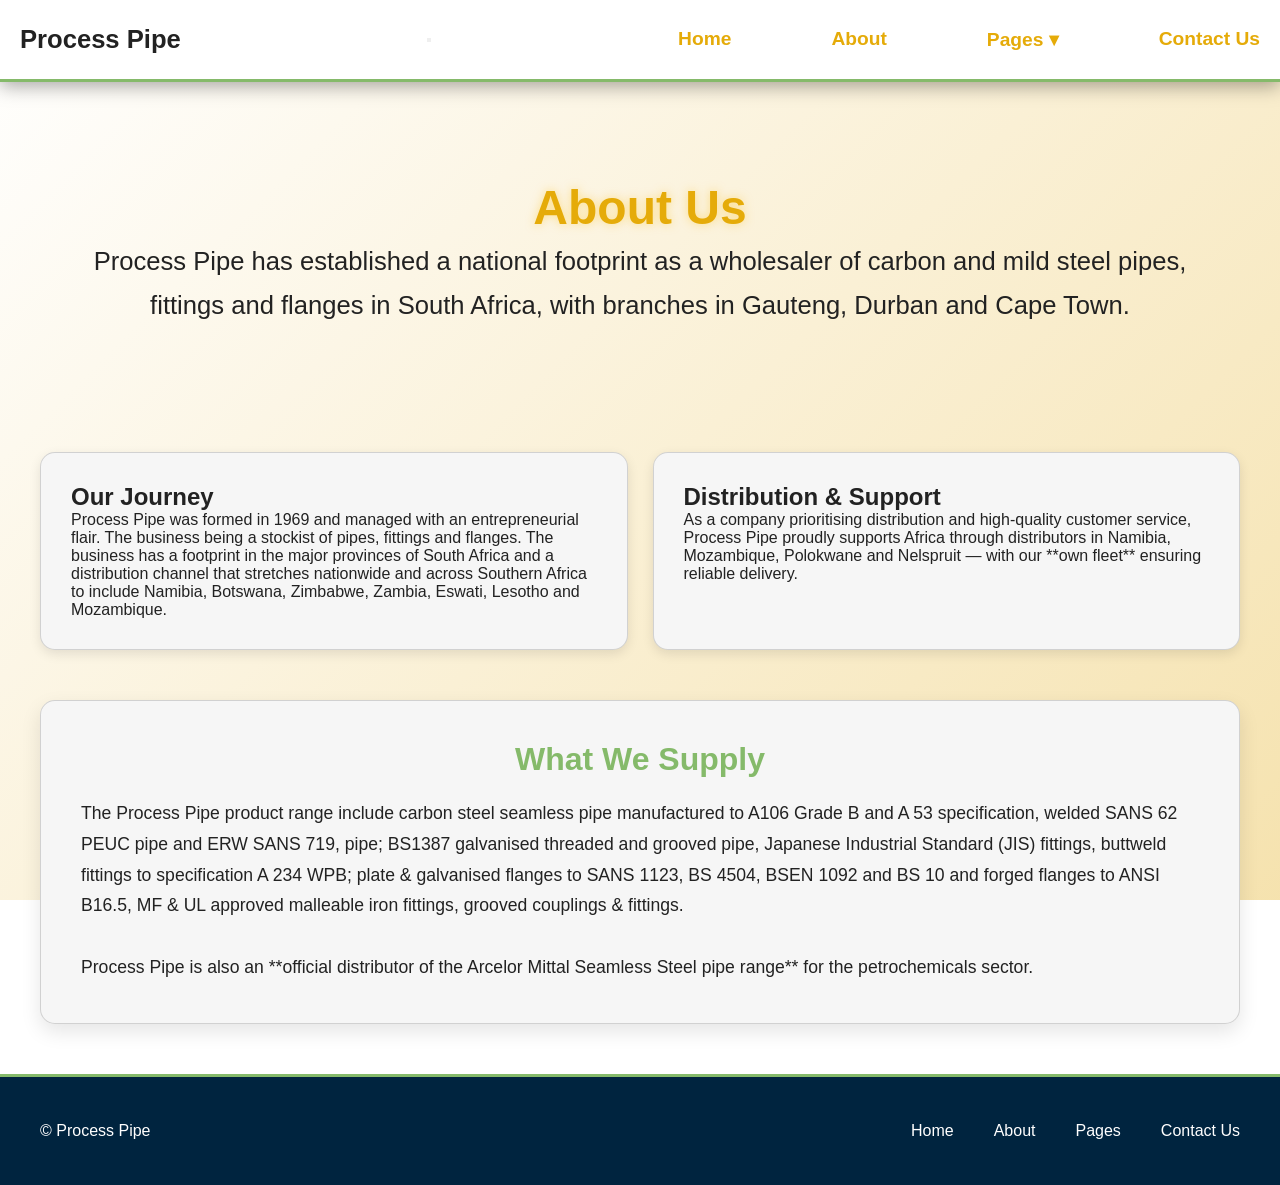
==== processpipe/pages/about.html @ 74e768f0 "version 1" ====
<!DOCTYPE html>
<html lang="en">
	<head>
		<title>Process Pipe</title>

		<meta charset="UTF-8" />
		<meta http-equiv="X-UA-Compatible" content="IE=edge" />
  		<meta name="viewport" content="width=device-width, initial-scale=1" />
  		<meta name="description" content="Process Pipe — supplier of pipes, fittings, flanges and tubes." />
  		<meta name="theme-color" content="#0a74da" />

		<link href="style2.css" rel="stylesheet" type="text/css"> 
	</head>
	<body>
		<header class="site-header" role="banner">
			<div class="container header-inner">
				<a href="../index.html" class="site-logo">Process Pipe</a>

				<!-- Hamburger Button -->
				<button class="menu-toggle" aria-expanded="false" aria-controls="nav-list" aria-label="Menu">
					<span class="bar"></span>
					<span class="bar"></span>
					<span class="bar"></span>
				</button>

				<nav class="primary-nav" role="navigation" aria-label="Main navigation">
					<ul class="nav-list" id="nav-list">
						<li class="nav-item"><a href="../index.html" class="nav-link">Home</a></li>
						<li class="nav-item"><a href="about.html" class="nav-link">About</a></li>

						<!-- Dropdown Parent -->
						<li class="nav-item dropdown">
							<a href="pages.html" class="nav-link dropdown-toggle">Pages ▾</a>
							<!-- Dropdown Menu -->
							<ul class="dropdown-menu">
								<li><a href="pipes.html">Pipes</a></li>
								<li><a href="tubes.html">Tubes</a></li>
								<li><a href="flanges.html">Flanges</a></li>
								<li><a href="fittings.html">Fittings</a></li>
								<li><a href="structuredsteel.html">Structural Steel</a></li>
							</ul>
						</li>
						
						
						<li class="nav-item"><a href="contact.html" class="nav-link">Contact Us</a></li>
					</ul>
				</nav>
				
					<div id="search-results" class="search-results"></div>
				
			</div>
		</header>
        <main>
			<!-- Hero Animated Header -->
			<section class="about-hero animate-on-scroll">
				<h1 class="glow-title">About Us</h1>
				<p class="hero-text">
					Process Pipe has established a national footprint as a wholesaler of carbon and mild steel pipes,
					fittings and flanges in South Africa, with branches in Gauteng, Durban and Cape Town.
				</p>
			</section>

			<!-- Who We Are Section -->
			<section class="about-grid animate-on-scroll">
				<div class="about-card">
					<h2>Our Journey</h2>
					<p>
						Process Pipe was formed in 1969 and managed with an entrepreneurial flair. The
	business being a stockist of pipes, fittings and flanges. The business has a footprint
	in the major provinces of South Africa and a distribution channel that stretches
	nationwide and across Southern Africa to include Namibia, Botswana, Zimbabwe,
	Zambia, Eswati, Lesotho and Mozambique.
					</p>
				</div>

				<div class="about-card">
					<h2>Distribution & Support</h2>
					<p>
						As a company prioritising distribution and high-quality customer service, Process Pipe proudly supports Africa
						through distributors in Namibia, Mozambique, Polokwane and Nelspruit — with our **own fleet** ensuring reliable delivery.
					</p>
				</div>
			</section>

			<!-- Products Section -->
			<section class="about-products animate-on-scroll">
				<h2 class="section-title">What We Supply</h2>

				<p class="products-text">
					The Process Pipe product range include carbon steel seamless pipe manufactured
to A106 Grade B and A 53 specification, welded SANS 62 PEUC pipe and ERW
SANS 719, pipe; BS1387 galvanised threaded and grooved pipe, Japanese
Industrial Standard (JIS) fittings, buttweld fittings to specification A 234 WPB; plate &amp;
galvanised flanges to SANS 1123, BS 4504, BSEN 1092 and BS 10 and forged
flanges to ANSI B16.5, MF &amp; UL approved malleable iron fittings, grooved couplings
&amp; fittings.
					<br><br>
					Process Pipe is also an **official distributor of the Arcelor Mittal Seamless Steel pipe range** for the petrochemicals sector.
				</p>
			</section>

			

			

		</main>
		<!-- FOOTER -->
		<footer class="site-footer">
			<div class="footer-container">
				<div class="footer-contact">
					<p>&copy; Process Pipe </p>
				</div>
				<div class="footer-quicklinks">
					<ul>
						<li><a href="../index.html">Home</a></li>
						<li><a href="about.html">About</a></li>
						<li><a href="pages.html">Pages</a></li>
						
						<li><a href="contact.html">Contact Us</a></li>
					</ul>
				</div>
			</div>
		</footer>
	<script src="script2.js" defer></script>
	</body>
</html>
---- processpipe/pages/style2.css ----
/* ---- Style sheet for: about, pages, blog, contact ---- */

/* ---- General Reset ---- */
* {
    margin: 0;
    padding: 0;
    box-sizing: border-box;
}
/* ---- Typography ---- */
body {
    font-family: "Inter", sans-serif;
    background: linear-gradient(135deg, #ffffff,#f3db9a, #cefbb7, #b2d4f7);
    background-size: 500% 200%;
    animation: gradientShift 16s ease infinite;
    color: var(--text);
    padding-top: 80px;
    background-attachment: fixed;
}

body::before {
    content: "";
    position: fixed;
    top: 0;
    left: 0;
    width: 100%;
    height: 100%;
    pointer-events: none;
    background-image: url("[data-uri]");
    opacity: 0.08;
}

@keyframes gradientShift {
    0% { background-position: 0% 50%; }
    50% { background-position: 100% 50%; }
    100% { background-position: 0% 50%; }
}

/* Scroll animation */
.animate-on-scroll {
    opacity: 0;
    transform: translateY(30px);
    transition: opacity 0.8s ease-out, transform 0.8s ease-out;
}
.animate-on-scroll.scroll-visible {
    opacity: 1;
    transform: translateY(0);
}

/* ---- Colors (Editable Theme Palette) ---- */
:root {
    --background: #f6f6f6;
    --blue: #0057b7; /* used for cards/nav background accents */
    --green: #85ba6a;
    --yellow: #e5ab09;
    --pink: #e55b7e;
    
    --white: #ffffff;
    --text: #222;
    --card-dark: #ffffff;
    --border-light: rgba(0,0,0,0.15);

    --input-bg: #ffffff;
    --input-text: #222;
}

.nav-search input,
.contact-form input,
.contact-form textarea {
    background: var(--input-bg); /* white */
    color: var(--input-text); /* dark text */
    border: 1px solid var(--border-light);
}
.nav-search button,
.btn-submit {
    background: var(--green);
    color: #ffffff;
}
.nav-search button:hover,
.btn-submit:hover {
    background: var(--pink);
}
.site-footer,
.site-footer p,
.site-footer a {
    color: #222; /* dark text */
}

.footer-quicklinks a:hover {
    color: var(--pink);
}

/* ==============================
   HEADER
============================== */
.site-header {
    background: var(--card-dark);
    color: var(--white);
    width: 100%;
    position: fixed;
    top: 0;
    left: 0;
    z-index: 999;
    padding: 25px 0;
    border-bottom: 3px solid var(--green);
    box-shadow: 0 4px 18px rgba(0,0,0,0.35);
}

/* ---- Layout ---- */
.container.header-inner {
    max-width: 1700px;
    margin: 0 auto;
    display: flex;
    align-items: center;
    justify-content: space-between;
    gap: 25px;
    padding: 0 20px;
}

/* ---- Logo ---- */
.site-logo {
    font-size: 1.6rem;
    font-weight: 700;
    color: var(--text);
    text-decoration: none;
    white-space: nowrap;
}

/* ---- Navigation ---- */
.primary-nav .nav-list {
    display: flex;
    gap: 100px;
    list-style: none;
}
.nav-link {
    text-decoration: none;
    color: var(--yellow);
    font-size: 1.2rem;
    font-weight: 600;
    transition: 0.25s;
    position: relative;
}
.nav-link:hover {
    color: var(--pink);
}
.nav-link::after {
    content: "";
    position: absolute;
    bottom: -4px;
    left: 0;
    width: 0;
    height: 2px;
    background: var(--pink);
    transition: width .3s ease;
}
.nav-link:hover::after {
    width: 100%;
}

/* ------------------------
   DROPDOWN MENU STYLES
-------------------------*/
.dropdown {
    position: relative;
}
.dropdown-toggle {
    pointer-events: auto;
}
/* Hidden by default */
.dropdown-menu {
    position: absolute;
    top: 100%; /* attaches directly under the parent */
    left: 0;
    background: var(--card-dark);
    border: 1px solid var(--border-light);
    list-style: none;
    min-width: 180px;
    display: none;
    padding: 10px 0;
    border-radius: 6px;
    box-shadow: 0 6px 18px rgba(0,0,0,0.25);
    z-index: 9999;
}
/* Desktop Hover */
.dropdown:hover .dropdown-menu {
    display: block;
    pointer-events: auto;
}
.dropdown-menu li {
    width: 100%;
}
.dropdown-menu a {
    display: block;
    padding: 10px 18px;
    color: var(--text);
    text-decoration: none;
    font-weight: 500;
    transition: 0.25s;
}
/* Hover effect */
.dropdown-menu a:hover {
    background: var(--pink);
    color: white;
}

/* ---- Search ---- */
.nav-search {
    display: flex;
    gap: 8px;
}
.nav-search input {
    background: var(--input-bg); /* white */
    color: var(--input-text);    /* dark text */
    border: 1px solid var(--border-light);
    padding: 8px 12px;
    outline: none;
}
.nav-search button {
    padding: 6px 12px;
    border: none;
    cursor: pointer;
    background: var(--green);
    color: var(--white);
    font-weight: bold;
    border-radius: 4px;
    transition: 0.25s;
}
.nav-search button:hover {
    background: var(--pink);
}
/* ---- Accessibility ---- */
.visually-hidden {
    position: absolute;
    left: -9999px;
}
/* ---- Space under header to prevent overlap ---- */
body {
    padding-top: 80px;
}

/* ==============================
   HEADER MOBILE RESPONSIVE
============================== */
@media (max-width: 900px) {
    /* Header container: compact row layout */
    .container.header-inner {
        flex-direction: row;          /* items in a row */
        align-items: center;          /* vertically centered */
        justify-content: space-between; 
        flex-wrap: wrap;              /* allow wrapping on small screens */
        gap: 10px;
        padding: 10px 20px;           /* reduce header height */
    }
    /* Logo */
    .site-logo {
        flex: 1 1 auto;               /* allow shrinking */
        font-size: 1.5rem;
        white-space: nowrap;
    }
    /* Hamburger */
    .menu-toggle {
        display: block;               /* always visible on mobile */
        order: 2;                     /* position after logo */
        background: none;           /* remove background */
        border: none;               /* remove border */
        padding: 0;                 /* remove padding */
        cursor: pointer;
        outline: none;              /* remove focus outline */
        z-index: 1000;              /* make sure it's on top */
        width: 36px;                /* fixed width */
        height: 30px;               /* fixed height */
        position: relative;
        flex-shrink: 0;
    }
    .menu-toggle .bar {
        width: 26px;
        height: 3px;
        background: #00243f;
        display: block;
        background-color: var(--text); /* dark color for contrast */
        margin: 5px 0;
        border-radius: 2px;           /* rounded edges for aesthetics */
        transition: all 0.3s ease;
    }
    .menu-toggle.active .bar:nth-child(1) {
        transform: translateY(8px) rotate(45deg);
    }
    .menu-toggle.active .bar:nth-child(2) {
        opacity: 0;
    }
    .menu-toggle.active .bar:nth-child(3) {
        transform: translateY(-8px) rotate(-45deg);
    }
    /* Search bar: side-by-side if space allows */
    .nav-search {
        order: 3;                     /* after logo & hamburger */
        flex: 1 1 auto;
        display: flex;
        gap: 8px;
        margin-top: 0;
    }
    .nav-search input {
        flex: 1;
    }
    .nav-search button {
        flex: 0 0 auto;
    }
    /* Primary nav menu (hidden by default) */
    .primary-nav {
        position: fixed;
        top: 60px;                    /* below header */
        right: -100%;
        width: 250px;
        height: 100vh;
        background: var(--card-dark);
        border-left: 2px solid var(--green);
        transition: right 0.3s ease;
        padding-top: 20px;
        z-index: 999;
    }
    /* Slide-in nav when active */
    .primary-nav.active {
        right: 0;
    }
    /* Vertical nav items */
    .primary-nav .nav-list {
        flex-direction: column;
        gap: 20px;
        padding-left: 20px;
    }
    /* Mobile dropdown menu */
    .dropdown-menu {
        position: static;
        display: none;
        box-shadow: none;
        border: none;
        background: transparent;
        padding-left: 15px;
    }
    .dropdown.open .dropdown-menu {
        display: block;
    }
}


/* ==============================
   FOOTER
============================== */
.site-footer {
    background: #00243f;
    border-top: 3px solid var(--green);
    color: var(--white);
    padding: 40px 20px;
    text-align: center;
}
.footer-container {
    max-width: 1200px;
    margin: 0 auto;
    display: flex;
    flex-wrap: wrap;
    justify-content: space-between;
    gap: 40px;
    align-items: center;
}
.footer-contact p,
.footer-contact a {
    margin: 5px 0;
    color: var(--white);
    text-decoration: none;
}
.footer-contact a:hover {
    text-decoration: underline;
}
.footer-quicklinks ul {
    list-style: none;
    display: flex;
    gap: 40px;
    padding: 0;
    margin: 0;
    flex-wrap: wrap;
}
.footer-quicklinks a {
    position: relative;
    display: inline-block;
    color: var(--white);
    text-decoration: none;
    font-weight: 500;
    transition: color 0.3s ease;
}
.footer-quicklinks a::after {
    content: "";
    position: absolute;
    bottom: -4px;
    left: 0;
    width: 0;
    height: 2px;
    background: var(--pink);
    transition: width 0.3s ease;
}

.footer-quicklinks a:hover::after {
    width: 100%;
}
/* Responsive footer */
@media (max-width: 700px) {
    .footer-container {
        flex-direction: column;
        text-align: center;
    }
}

/* ==============================
   FOOTER RESPONSIVE
============================== */
@media (max-width: 700px) {
    .footer-container {
        flex-direction: column;
        text-align: center;
    }

    .footer-quicklinks ul {
        flex-direction: column;
        gap: 10px;
    }
}

/* ==============================
   
    About Page

============================== */

.section-about-header {
    max-width: 1200px;
    margin: 40px auto 20px auto;
    padding: 60px 40px;
    text-align: center;
    background: var(--card-dark);
    border-radius: 12px;
    border: 1px solid var(--border-light);
    box-shadow: 0px 6px 18px rgba(0,0,0,0.15);
}
.about-title {
    font-size: 2.4rem;
    color: var(--yellow);
    font-weight: 700;
    margin-bottom: 15px;
}
.about-intro {
    font-size: 1.2rem;
    color: var(--text);
    max-width: 900px;
    margin: 0 auto;
}
/* About Content Section */
.section-about-content {
    max-width: 1200px;
    margin: 20px auto 40px auto;
    padding: 60px 40px;
    background: var(--background);
    border-radius: 12px;
    border: 1px solid var(--border-light);
    box-shadow: 0px 6px 18px rgba(0,0,0,0.15);
}
.about-content-container p {
    font-size: 1rem;
    line-height: 1.7;
    color: var(--text);
    margin-bottom: 15px;
}
.about-content-container h3 {
    font-size: 1.5rem;
    color: var(--green);
    margin: 20px 0 10px 0;
}
.market-segments {
    list-style-type: disc;
    margin-left: 20px;
    color: var(--text);
}
.market-segments li {
    margin-bottom: 8px;
}
/* Responsive Layout */
@media (max-width: 900px) {
    .section-about-header,
    .section-about-content {
        padding: 40px 20px;
        text-align: center;
    }

    .market-segments {
        margin-left: 0;
        padding-left: 0;
        list-style-position: inside;
    }
}

/* ================================
   Interactive About Page Upgrade
=================================*/

.about-hero {
    text-align: center;
    margin: 20px auto;
    padding: 80px 30px;
}

.glow-title {
    font-size: 3rem;
    font-weight: 800;
    color: var(--yellow);
    text-shadow: 0 0 10px rgba(255, 200, 50, 0.5);
    animation: glowPulse 4s infinite alternate ease-in-out;
}

@keyframes glowPulse {
    0% { text-shadow: 0 0 6px rgba(255,200,50,0.4); }
    100% { text-shadow: 0 0 20px rgba(255,200,50,1); }
}

.hero-text {
    max-width: 1100px;
    margin: 5px auto;
    font-size: 1.6rem;
    line-height: 1.7;
}

/* ---- Card Grid ---- */
.about-grid {
    display: grid;
    grid-template-columns: repeat(auto-fit, minmax(290px, 1fr));
    gap: 25px;
    margin: 40px auto;
    max-width: 1200px;
}

.about-card {
    background: #f6f6f6;
    padding: 30px;
    border-radius: 15px;
    border: 1px solid var(--border-light);
    box-shadow: 0 4px 12px rgba(0,0,0,0.1);
    transition: transform .3s, box-shadow .3s;
}

.about-card:hover {
    transform: translateY(-8px);
    box-shadow: 0 14px 28px rgba(0,0,0,0.18);
}

/* ---- Text Block ---- */
.about-products,
.market-section,
.final-note {
    max-width: 1200px;
    margin: 50px auto;
    padding: 40px;
    background: #f6f6f6;
    border-radius: 15px;
    border: 1px solid var(--border-light);
    box-shadow: 0 8px 20px rgba(0,0,0,0.1);
}

.section-title {
    font-size: 2rem;
    color: var(--green);
    text-align: center;
    margin-bottom: 20px;
}

.products-text {
    font-size: 1.1rem;
    line-height: 1.75;
}

.market-list {
    list-style: none;
    display: grid;
    gap: 12px;
    padding: 0;
    text-align: center;
    font-size: 1.2rem;
    font-weight: bold;
}

/* ---- External Link Button ---- */
.external-btn {
    display: block;
    margin: 30px auto 0 auto;
    text-align: center;
    padding: 14px 30px;
    font-size: 1.2rem;
    background: var(--green);
    color: white;
    border-radius: 50px;
    text-decoration: none;
    width: fit-content;
    transition: 0.3s;
    box-shadow: 0 6px 12px rgba(0,0,0,0.15);
}

.external-btn:hover {
    background: var(--pink);
    transform: scale(1.05);
    box-shadow: 0 12px 18px rgba(0,0,0,0.22);
}

/* Slide-in from left and right */
.animate-on-scroll {
    opacity: 0;
    transform: translateX(0);
    transition: opacity 0.8s ease-out, transform 0.8s ease-out;
}

.animate-on-scroll.scroll-visible {
    opacity: 1;
    transform: translateX(0);
}

/* Alternate left/right slides */
.animate-on-scroll:nth-of-type(odd) {
    transform: translateX(-100px);
}

.animate-on-scroll:nth-of-type(odd).scroll-visible {
    transform: translateX(0);
}

.animate-on-scroll:nth-of-type(even) {
    transform: translateX(100px);
}

.animate-on-scroll:nth-of-type(even).scroll-visible {
    transform: translateX(0);
}

/* ==============================
   
    Pages Page

============================== */

.section-products {
    max-width: 1780px;
    margin: 40px auto;
    padding: 60px 40px;
    display: flex;
    flex-direction: column;
    gap: 40px;
}

.products-header {
    text-align: center;
    margin-bottom: 40px;
}

.products-title {
    font-size: 2.2rem;
    color: var(--yellow);
    font-weight: 700;
    margin-bottom: 10px;
}

.products-intro {
    font-size: 1.1rem;
    color: var(--text);
}

/* Product List */
.products-list {
    display: flex;
    flex-direction: column;
    gap: 30px;
}

.product-item {
    display: flex;
    align-items: center;
    justify-content: space-between;
    gap: 30px;
    text-decoration: none;
    background: var(--card-dark);
    border: 1px solid var(--border-light);
    border-radius: 12px;
    padding: 20px;
    box-shadow: 0 6px 18px rgba(0,0,0,0.15);
    transition: transform 0.3s ease, box-shadow 0.3s ease;
}

.product-item:hover {
    transform: translateY(-10px) scale(1.03); /* bigger and lifted */
    box-shadow: 0 20px 40px rgba(0,0,0,0.35); /* darker and more prominent shadow */
}

.product-text h3 {
    font-size: 1.6rem;
    color: var(--yellow);
    margin-bottom: 10px;
}

.product-text p {
    font-size: 1rem;
    color: var(--text);
}

.product-image img {
    max-width: 150px;
    width: 100%;
    border-radius: 8px;
}

/* Responsive Layout */
@media (max-width: 900px) {
    .product-item {
        flex-direction: column;
        text-align: center;
    }
    .product-image img {
        max-width: 100%;
        margin-top: 15px;
    }
}

.section-contact-header {
    max-width: 1200px;
    margin: 40px auto 20px auto;
    margin-bottom: 10px;
    padding: 60px 40px;
    text-align: center;
    background: var(--card-dark);
    border-radius: 12px;
    border: 1px solid var(--border-light);
    box-shadow: 0 6px 18px rgba(0,0,0,0.15);
}
.contact-title {
    font-size: 2.4rem;
    color: var(--yellow);
    font-weight: 700;
    margin-bottom: 10px;
}
.contact-intro {
    font-size: 1.2rem;
    color: var(--text);
    max-width: 900px;
    margin: 0 auto;
}

/* Slide-in Animation */
.product-item {
    opacity: 0;
    transform: translateX(120px); /* default slide from right */
    transition: transform 0.8s ease, opacity 0.8s ease;
}

/* Slide from left if specified */
.product-item[data-direction="left"] {
    transform: translateX(-50px);
}

/* Active state when in viewport */
.product-item.slide-in {
    opacity: 1;
    transform: translateX(0);
}

/* ==============================
   Blog Page
============================== */

.section-blog-header {
    max-width: 1200px;
    margin: 40px auto;
    padding: 40px 20px;
    text-align: center;
    background: var(--card-dark);
    border-radius: 12px;
    border: 1px solid var(--border-light);
    box-shadow: 0 6px 18px rgba(0,0,0,0.15);
}
.blog-title {
    font-size: 2.2rem;
    color: var(--yellow);
    font-weight: 700;
    margin-bottom: 10px;
}
.blog-intro {
    font-size: 1.1rem;
    color: var(--text);
}
.section-blog-posts {
    max-width: 1230px;
    margin: 20px auto 60px auto;
    padding: 0 20px;
    display: flex;
    flex-direction: column;
    gap: 30px;
}
.blog-post {
    background: var(--card-dark);
    border: 1px solid var(--border-light);
    border-radius: 12px;
    padding: 25px;
    box-shadow: 0 6px 18px rgba(0,0,0,0.15);
    transition: transform 0.3s ease, box-shadow 0.3s ease;
}
.blog-post:hover {
    transform: translateY(-5px);
    box-shadow: 0 10px 25px rgba(0,0,0,0.25);
}
.post-title {
    font-size: 1.6rem;
    color: var(--yellow);
    margin-bottom: 6px;
}
.post-title a {
    text-decoration: none;
    color: var(--yellow);
    transition: color 0.3s ease;
}
.post-title a:hover {
    color: var(--pink);
}
.post-meta {
    font-size: 0.9rem;
    color: var(--text);
    margin-bottom: 12px;
}
.post-excerpt {
    font-size: 1rem;
    color: var(--text);
    margin-bottom: 12px;
}
.read-more {
    font-weight: 600;
    color: var(--green);
    text-decoration: none;
    transition: color 0.3s ease;
}
.read-more:hover {
    color: var(--pink);
    text-decoration: underline;
}
/* Responsive */
@media (max-width: 900px) {
    .section-blog-posts {
        gap: 20px;
    }
    .blog-post {
        padding: 20px;
    }
}

/* ==============================
   Contact Offices Section
============================== */
.section-contact-offices {
    max-width: 1240px;
    margin: 20px auto 40px auto;
    margin-bottom: 10px;
    padding: 40px 20px;
    display: flex;
    flex-direction: column;
    gap: 50px; /* increased spacing between cards */
}
.contact-office {
    background: var(--card-dark);
    border-radius: 12px;
    border: 1px solid var(--border-light);
    padding: 20px 25px;
    box-shadow: 0 6px 18px rgba(0,0,0,0.15);
}
.contact-office h3 {
    font-size: 1.6rem;
    color: var(--green);
    margin-bottom: 10px;
}
.contact-office p {
    font-size: 1rem;
    color: var(--text);
    margin-bottom: 6px;
}
.contact-office a {
    color: var(--blue);
    text-decoration: none;
    transition: color 0.3s ease;
}
.contact-office a:hover {
    color: var(--pink); /* matches other site links */
    text-decoration: underline;
}

/* ==============================
   Contact Form Section
============================== */
.section-contact-form {
    max-width: 1780px;
    margin: 40px auto;
    margin-top: 5px;
    padding: 40px 30px;
    background: var(--card-dark);
    border-radius: 12px;
    border: 1px solid var(--border-light);
    box-shadow: 0 6px 18px rgba(0,0,0,0.15);
    text-align: center;
}
.contact-form-container h3 {
    font-size: 1.8rem;
    color: var(--yellow);
    margin-bottom: 20px;
}
.contact-form {
    display: flex;
    flex-direction: column;
    gap: 15px;
    text-align: left;
}
/* Labels */
.form-group label {
    display: block;
    margin-bottom: 6px;
    font-weight: 600;
    color: var(--yellow);
}
/* Inputs + Textarea */
.contact-form input,
.contact-form textarea {
    width: 100%;
    padding: 12px;
    background: var(--input-bg); /* white */
    color: var(--input-text);    /* dark text */
    border: 1px solid var(--border-light);
    border-radius: 6px;
    font-size: 1rem;
    transition: border-color 0.25s ease;
}
/* Focus highlight */
.contact-form input:focus,
.contact-form textarea:focus {
    border-color: var(--pink);
    outline: none;
}
/* Textarea size */
.contact-form textarea {
    resize: none;
    min-height: 140px;
}
/* Submit Button */
.btn-submit {
    padding: 14px 20px;
    background: var(--green);
    color: white;
    border: none;
    font-weight: 600;
    border-radius: 6px;
    cursor: pointer;
    transition: background 0.3s ease, transform 0.25s ease;
}
.btn-submit:hover {
    background: var(--pink);
    transform: scale(1.01);
}

/* ==============================
   Responsive Layout
============================== */
@media (max-width: 900px) {
    .section-contact-offices {
        gap: 20px;
    }

    .contact-office {
        text-align: center;
    }

    .section-contact-form {
        padding: 30px 20px;
    }
}

/* ==============================
   Search Result
============================== */

/* Make wrapper relative so results are positioned correctly */
.nav-search-wrapper {
    position: relative;
    display: inline-block; /* Keeps it compact with the search form */
}
/* Initially hide the search results */
.search-results {
    display: none; /* hidden by default */
    position: absolute;
    top: 100%; 
    left: 0;
    right: 0;
    background: var(--card-dark);
    border: 1px solid var(--border-light);
    max-width: 350px;
    margin-top: 4px; 
    padding: 10px;
    border-radius: 8px;
    box-shadow: 0 6px 18px rgba(0,0,0,0.15);
    z-index: 1000;
}
/* Show when active */
.search-results.active {
    display: block;
}
/* Individual result items */
.search-result-item {
    margin-bottom: 8px;
}
.search-result-item a {
    text-decoration: none;
    color: var(--text);
    font-weight: 500;
    transition: color 0.3s ease;
}
.search-result-item a:hover {
    color: var(--pink);
}
/* Responsive adjustments */
@media (max-width: 900px) {
    .search-results {
        max-width: 90%;
        left: 5%;
        right: 5%;
    }
}
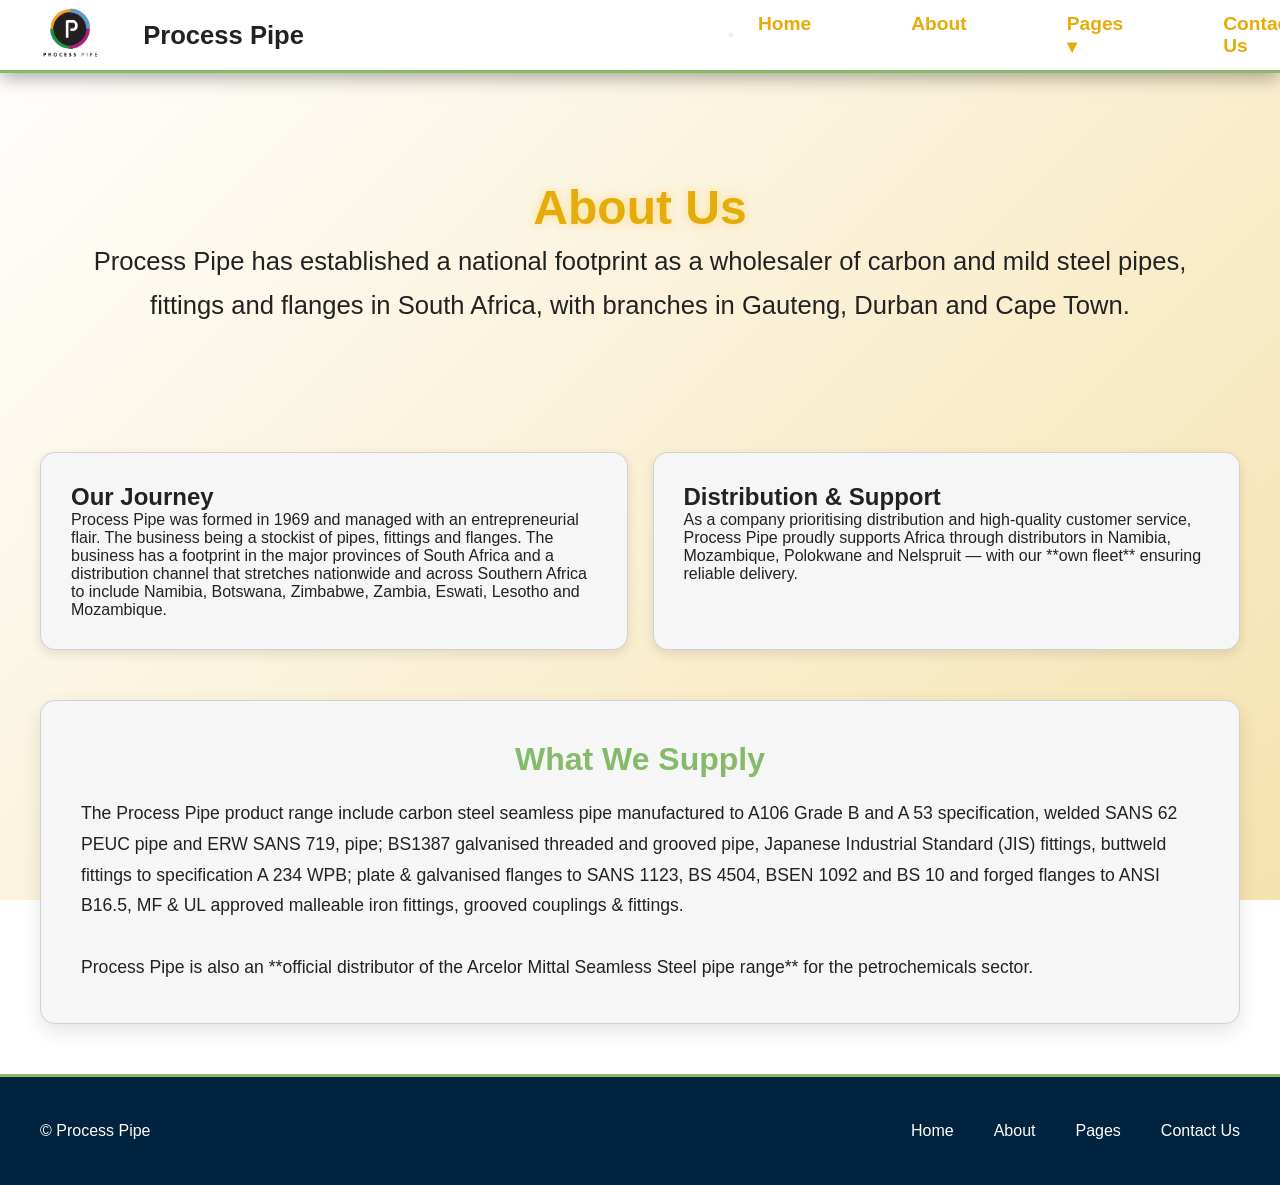
==== commit 2458c284: "version 2" ====
--- a/processpipe/pages/about.html
+++ b/processpipe/pages/about.html
@@ -14,6 +14,7 @@
 	<body>
 		<header class="site-header" role="banner">
 			<div class="container header-inner">
+				    <img src="../images/processpipelogo.png" alt="Process Pipe Logo" class="logo-image">
 				<a href="../index.html" class="site-logo">Process Pipe</a>
 
 				<!-- Hamburger Button -->
--- a/processpipe/pages/style2.css
+++ b/processpipe/pages/style2.css
@@ -16,7 +16,16 @@
     padding-top: 80px;
     background-attachment: fixed;
 }
-
+.joburg{
+    color: black;
+}
+.logo-image {
+  height: 70px;    /* oversized — taller than the header */
+  width: auto;
+  display: block;
+  transition: height .25s ease;
+  margin-right: 0;
+}
 body::before {
     content: "";
     position: fixed;
@@ -100,7 +109,7 @@
     top: 0;
     left: 0;
     z-index: 999;
-    padding: 25px 0;
+    padding:0;
     border-bottom: 3px solid var(--green);
     box-shadow: 0 4px 18px rgba(0,0,0,0.35);
 }
@@ -123,6 +132,8 @@
     color: var(--text);
     text-decoration: none;
     white-space: nowrap;
+    margin-right: 400px;
+    
 }
 
 /* ---- Navigation ---- */
@@ -869,11 +880,7 @@
     padding: 20px 25px;
     box-shadow: 0 6px 18px rgba(0,0,0,0.15);
 }
-.contact-office h3 {
-    font-size: 1.6rem;
-    color: var(--green);
-    margin-bottom: 10px;
-}
+
 .contact-office p {
     font-size: 1rem;
     color: var(--text);
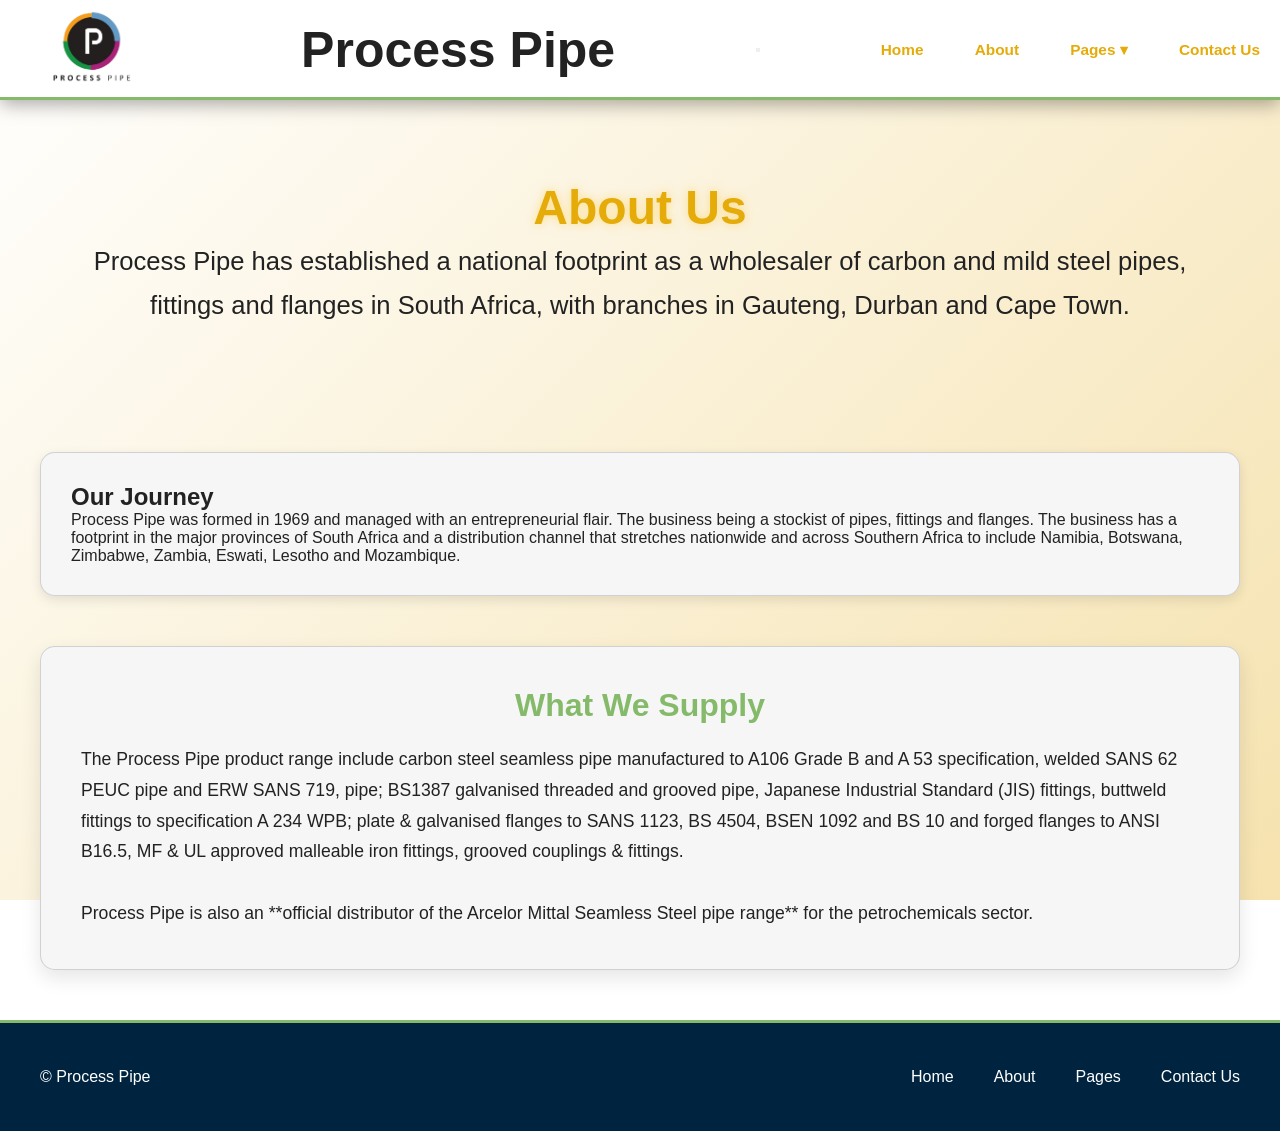
==== commit 60f554aa: "added css" ====
--- a/processpipe/pages/about.html
+++ b/processpipe/pages/about.html
@@ -10,12 +10,13 @@
   		<meta name="theme-color" content="#0a74da" />
 
 		<link href="style2.css" rel="stylesheet" type="text/css"> 
+		
 	</head>
 	<body>
 		<header class="site-header" role="banner">
 			<div class="container header-inner">
-				    <img src="../images/processpipelogo.png" alt="Process Pipe Logo" class="logo-image">
-				<a href="../index.html" class="site-logo">Process Pipe</a>
+				   <a href="../index.html" class="site-logo"><img src="../images/processpipelogo.png" alt="Process Pipe Logo" class="logo-image"></a>
+				<a href="../index.html" class="site-logo" style="font-size: 50px;">Process Pipe</a>
 
 				<!-- Hamburger Button -->
 				<button class="menu-toggle" aria-expanded="false" aria-controls="nav-list" aria-label="Menu">
@@ -35,10 +36,10 @@
 							<!-- Dropdown Menu -->
 							<ul class="dropdown-menu">
 								<li><a href="pipes.html">Pipes</a></li>
-								<li><a href="tubes.html">Tubes</a></li>
+								
 								<li><a href="flanges.html">Flanges</a></li>
 								<li><a href="fittings.html">Fittings</a></li>
-								<li><a href="structuredsteel.html">Structural Steel</a></li>
+								
 							</ul>
 						</li>
 						
@@ -74,13 +75,7 @@
 					</p>
 				</div>
 
-				<div class="about-card">
-					<h2>Distribution & Support</h2>
-					<p>
-						As a company prioritising distribution and high-quality customer service, Process Pipe proudly supports Africa
-						through distributors in Namibia, Mozambique, Polokwane and Nelspruit — with our **own fleet** ensuring reliable delivery.
-					</p>
-				</div>
+				
 			</section>
 
 			<!-- Products Section -->
--- a/processpipe/pages/style2.css
+++ b/processpipe/pages/style2.css
@@ -70,7 +70,9 @@
 
     --input-bg: #ffffff;
     --input-text: #222;
-}
+    --header-h: 100px;
+}
+
 
 .nav-search input,
 .contact-form input,
@@ -101,17 +103,26 @@
 /* ==============================
    HEADER
 ============================== */
-.site-header {
-    background: var(--card-dark);
-    color: var(--white);
-    width: 100%;
-    position: fixed;
-    top: 0;
-    left: 0;
-    z-index: 999;
-    padding:0;
-    border-bottom: 3px solid var(--green);
-    box-shadow: 0 4px 18px rgba(0,0,0,0.35);
+.site-header{
+  background: var(--card-dark);
+  width: 100%;
+  height: var(--header-h);
+  position: fixed;
+  top: 0; left: 0;
+  z-index: 999;
+  border-bottom: 3px solid var(--green);
+  box-shadow: 0 4px 18px rgba(0,0,0,0.35);
+  transition: height .25s ease;
+  overflow: visible;                       /* allow logo to spill below */
+}
+.site-logo:hover .logo-image {
+  transform: scale(1.18);
+}
+.logo-image {
+  height: clamp(80px, 10vw, 100px);       /* oversized — taller than the header */
+  width: auto;
+  display: block;
+  transition: height .25s ease, transform .25s ease;
 }
 
 /* ---- Layout ---- */
@@ -132,40 +143,42 @@
     color: var(--text);
     text-decoration: none;
     white-space: nowrap;
-    margin-right: 400px;
+    margin-right: 20px;
     
 }
 
 /* ---- Navigation ---- */
-.primary-nav .nav-list {
-    display: flex;
-    gap: 100px;
-    list-style: none;
-}
-.nav-link {
-    text-decoration: none;
-    color: var(--yellow);
-    font-size: 1.2rem;
-    font-weight: 600;
-    transition: 0.25s;
-    position: relative;
-}
-.nav-link:hover {
-    color: var(--pink);
-}
-.nav-link::after {
-    content: "";
-    position: absolute;
-    bottom: -4px;
-    left: 0;
-    width: 0;
-    height: 2px;
-    background: var(--pink);
-    transition: width .3s ease;
-}
-.nav-link:hover::after {
-    width: 100%;
-}
+.primary-nav .nav-list{
+  display: flex;
+  gap: clamp(20px, 4vw, 100px);           /* gap shrinks fluidly */
+  list-style: none;
+  flex-wrap: nowrap;
+}
+
+.nav-link{
+  text-decoration: none;
+  color: var(--yellow);
+  font-size: clamp(0.85rem, 1.2vw, 1.2rem);  /* fluid font */
+  font-weight: 600;
+  position: relative;
+  transition: color .25s;
+  white-space: nowrap;
+}
+
+.nav-link:hover{ color: var(--pink); }
+
+.nav-link::after{
+  content:"";
+  position: absolute;
+  bottom: -4px;
+  left: 0;
+  width: 0;
+  height: 2px;
+  background: var(--pink);
+  transition: width .3s ease;
+}
+
+.nav-link:hover::after{ width: 100%; }
 
 /* ------------------------
    DROPDOWN MENU STYLES
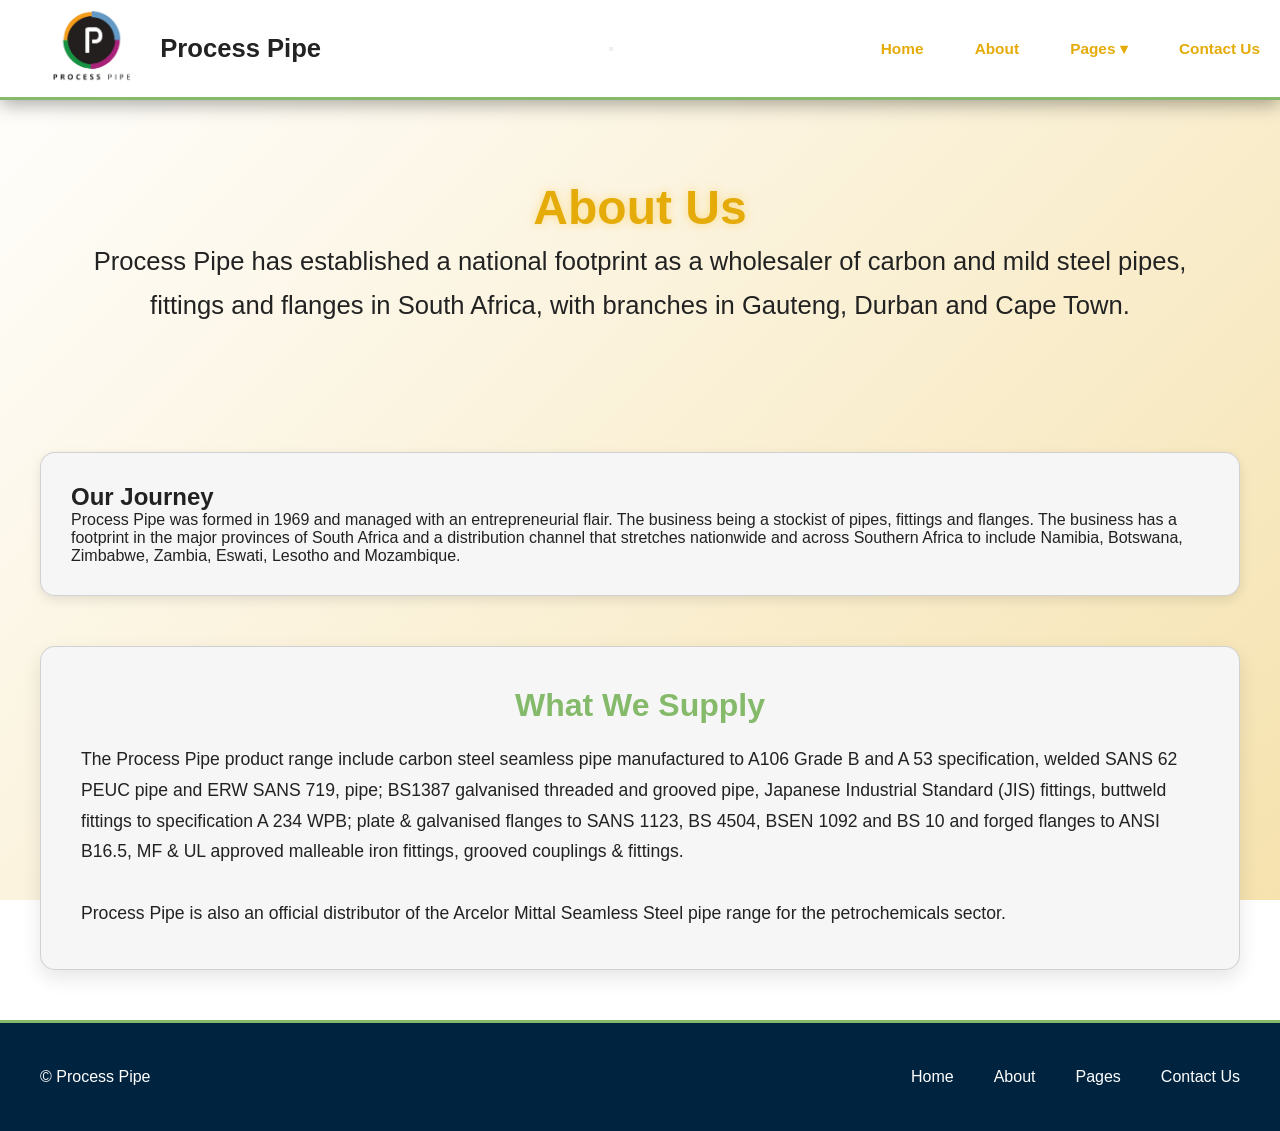
==== commit e9390198: "wrangler" ====
--- a/processpipe/pages/about.html
+++ b/processpipe/pages/about.html
@@ -2,23 +2,18 @@
 <html lang="en">
 	<head>
 		<title>Process Pipe</title>
-
 		<meta charset="UTF-8" />
 		<meta http-equiv="X-UA-Compatible" content="IE=edge" />
-  		<meta name="viewport" content="width=device-width, initial-scale=1" />
-  		<meta name="description" content="Process Pipe — supplier of pipes, fittings, flanges and tubes." />
-  		<meta name="theme-color" content="#0a74da" />
-
+		<meta name="viewport" content="width=device-width, initial-scale=1" />
+		<meta name="description" content="Process Pipe — supplier of pipes, fittings, flanges and tubes." />
+		<meta name="theme-color" content="#0a74da" />
 		<link href="style2.css" rel="stylesheet" type="text/css"> 
-		
 	</head>
 	<body>
 		<header class="site-header" role="banner">
 			<div class="container header-inner">
-				   <a href="../index.html" class="site-logo"><img src="../images/processpipelogo.png" alt="Process Pipe Logo" class="logo-image"></a>
-				<a href="../index.html" class="site-logo" style="font-size: 50px;">Process Pipe</a>
+				<a href="../index.html" class="site-logo"><img src="../images/processpipelogo.png" alt="Process Pipe Logo" class="logo-image">Process Pipe</a>
 
-				<!-- Hamburger Button -->
 				<button class="menu-toggle" aria-expanded="false" aria-controls="nav-list" aria-label="Menu">
 					<span class="bar"></span>
 					<span class="bar"></span>
@@ -29,31 +24,20 @@
 					<ul class="nav-list" id="nav-list">
 						<li class="nav-item"><a href="../index.html" class="nav-link">Home</a></li>
 						<li class="nav-item"><a href="about.html" class="nav-link">About</a></li>
-
-						<!-- Dropdown Parent -->
 						<li class="nav-item dropdown">
 							<a href="pages.html" class="nav-link dropdown-toggle">Pages ▾</a>
-							<!-- Dropdown Menu -->
 							<ul class="dropdown-menu">
 								<li><a href="pipes.html">Pipes</a></li>
-								
 								<li><a href="flanges.html">Flanges</a></li>
 								<li><a href="fittings.html">Fittings</a></li>
-								
 							</ul>
 						</li>
-						
-						
 						<li class="nav-item"><a href="contact.html" class="nav-link">Contact Us</a></li>
 					</ul>
 				</nav>
-				
-					<div id="search-results" class="search-results"></div>
-				
 			</div>
 		</header>
-        <main>
-			<!-- Hero Animated Header -->
+		<main>
 			<section class="about-hero animate-on-scroll">
 				<h1 class="glow-title">About Us</h1>
 				<p class="hero-text">
@@ -62,61 +46,50 @@
 				</p>
 			</section>
 
-			<!-- Who We Are Section -->
 			<section class="about-grid animate-on-scroll">
 				<div class="about-card">
 					<h2>Our Journey</h2>
 					<p>
 						Process Pipe was formed in 1969 and managed with an entrepreneurial flair. The
-	business being a stockist of pipes, fittings and flanges. The business has a footprint
-	in the major provinces of South Africa and a distribution channel that stretches
-	nationwide and across Southern Africa to include Namibia, Botswana, Zimbabwe,
-	Zambia, Eswati, Lesotho and Mozambique.
+						business being a stockist of pipes, fittings and flanges. The business has a footprint
+						in the major provinces of South Africa and a distribution channel that stretches
+						nationwide and across Southern Africa to include Namibia, Botswana, Zimbabwe,
+						Zambia, Eswati, Lesotho and Mozambique.
 					</p>
 				</div>
-
-				
 			</section>
 
-			<!-- Products Section -->
 			<section class="about-products animate-on-scroll">
 				<h2 class="section-title">What We Supply</h2>
-
 				<p class="products-text">
 					The Process Pipe product range include carbon steel seamless pipe manufactured
-to A106 Grade B and A 53 specification, welded SANS 62 PEUC pipe and ERW
-SANS 719, pipe; BS1387 galvanised threaded and grooved pipe, Japanese
-Industrial Standard (JIS) fittings, buttweld fittings to specification A 234 WPB; plate &amp;
-galvanised flanges to SANS 1123, BS 4504, BSEN 1092 and BS 10 and forged
-flanges to ANSI B16.5, MF &amp; UL approved malleable iron fittings, grooved couplings
-&amp; fittings.
+					to A106 Grade B and A 53 specification, welded SANS 62 PEUC pipe and ERW
+					SANS 719, pipe; BS1387 galvanised threaded and grooved pipe, Japanese
+					Industrial Standard (JIS) fittings, buttweld fittings to specification A 234 WPB; plate &amp;
+					galvanised flanges to SANS 1123, BS 4504, BSEN 1092 and BS 10 and forged
+					flanges to ANSI B16.5, MF &amp; UL approved malleable iron fittings, grooved couplings
+					&amp; fittings.
 					<br><br>
-					Process Pipe is also an **official distributor of the Arcelor Mittal Seamless Steel pipe range** for the petrochemicals sector.
+					Process Pipe is also an official distributor of the Arcelor Mittal Seamless Steel pipe range for the petrochemicals sector.
 				</p>
 			</section>
+		</main>
 
-			
-
-			
-
-		</main>
-		<!-- FOOTER -->
 		<footer class="site-footer">
 			<div class="footer-container">
 				<div class="footer-contact">
-					<p>&copy; Process Pipe </p>
+					<p>&copy; Process Pipe</p>
 				</div>
 				<div class="footer-quicklinks">
 					<ul>
 						<li><a href="../index.html">Home</a></li>
 						<li><a href="about.html">About</a></li>
 						<li><a href="pages.html">Pages</a></li>
-						
 						<li><a href="contact.html">Contact Us</a></li>
 					</ul>
 				</div>
 			</div>
 		</footer>
-	<script src="script2.js" defer></script>
+		<script src="script2.js" defer></script>
 	</body>
 </html>
--- a/processpipe/pages/style2.css
+++ b/processpipe/pages/style2.css
@@ -1,3 +1,58 @@
+/* ==============================
+   SHARED HEADER — matches index.html / style.css
+============================== */
+:root {
+  --header-h: 100px;
+}
+body {
+  padding-top: var(--header-h);
+}
+.site-header {
+  height: var(--header-h);
+  overflow: visible;
+}
+.container.header-inner {
+  height: 100%;
+}
+.site-logo {
+  display: flex;
+  align-items: center;
+  gap: 0;
+  text-decoration: none;
+  white-space: nowrap;
+  flex-shrink: 0;
+  font-size: clamp(1.1rem, 1.8vw, 1.5rem);
+  font-weight: 700;
+  color: var(--text);
+  line-height: 1;
+}
+.site-logo h1,
+.site-logo h2,
+.site-logo span {
+  font-size: inherit;
+  font-weight: inherit;
+  color: inherit;
+  line-height: 1;
+  margin: 0;
+  padding: 0;
+}
+.logo-image {
+  height: clamp(80px, 10vw, 100px);
+  width: auto;
+  display: block;
+  transition: height .25s ease, transform .25s ease;
+}
+.site-logo:hover .logo-image {
+  transform: scale(1.18);
+}
+@media (max-width: 900px) {
+  :root { --header-h: 75px; }
+}
+@media (max-width: 600px) {
+  :root { --header-h: 62px; }
+}
+/* ============================== */
+
 /* ---- Style sheet for: about, pages, blog, contact ---- */
 
 /* ---- General Reset ---- */
